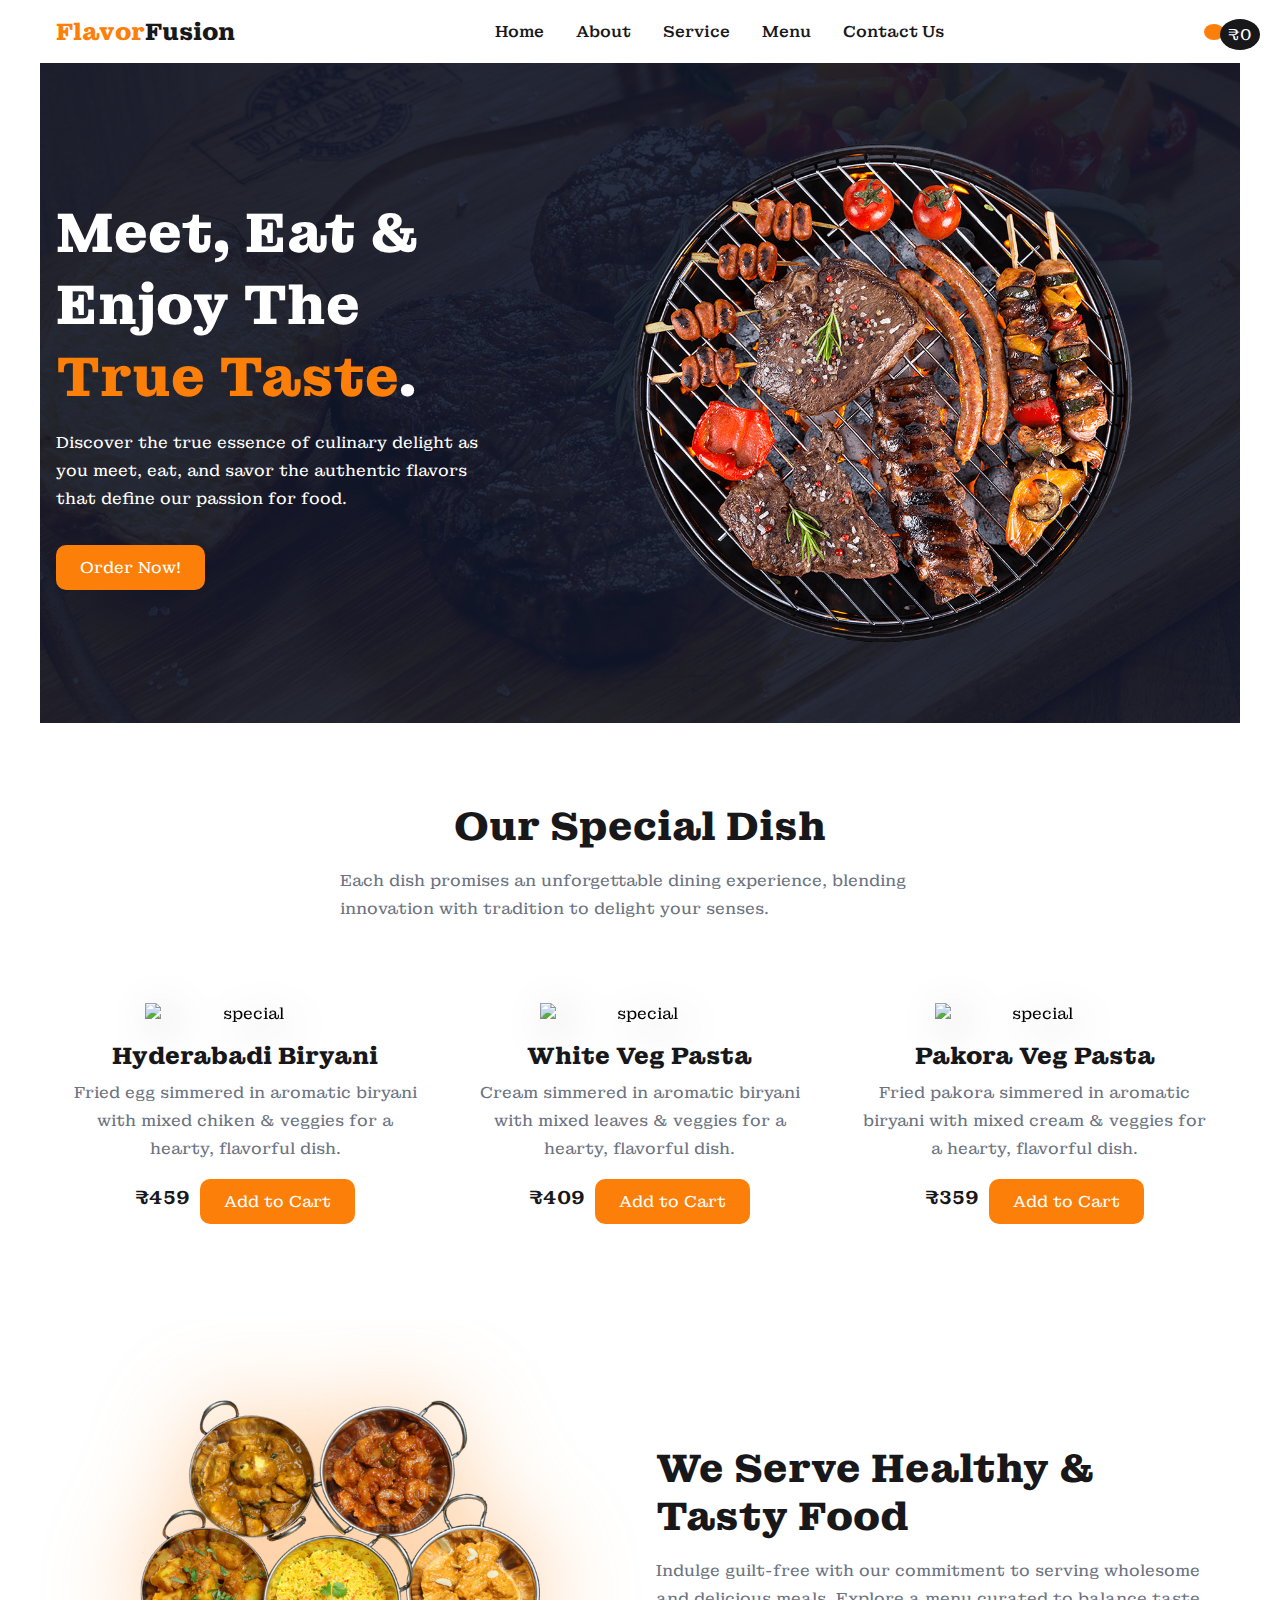
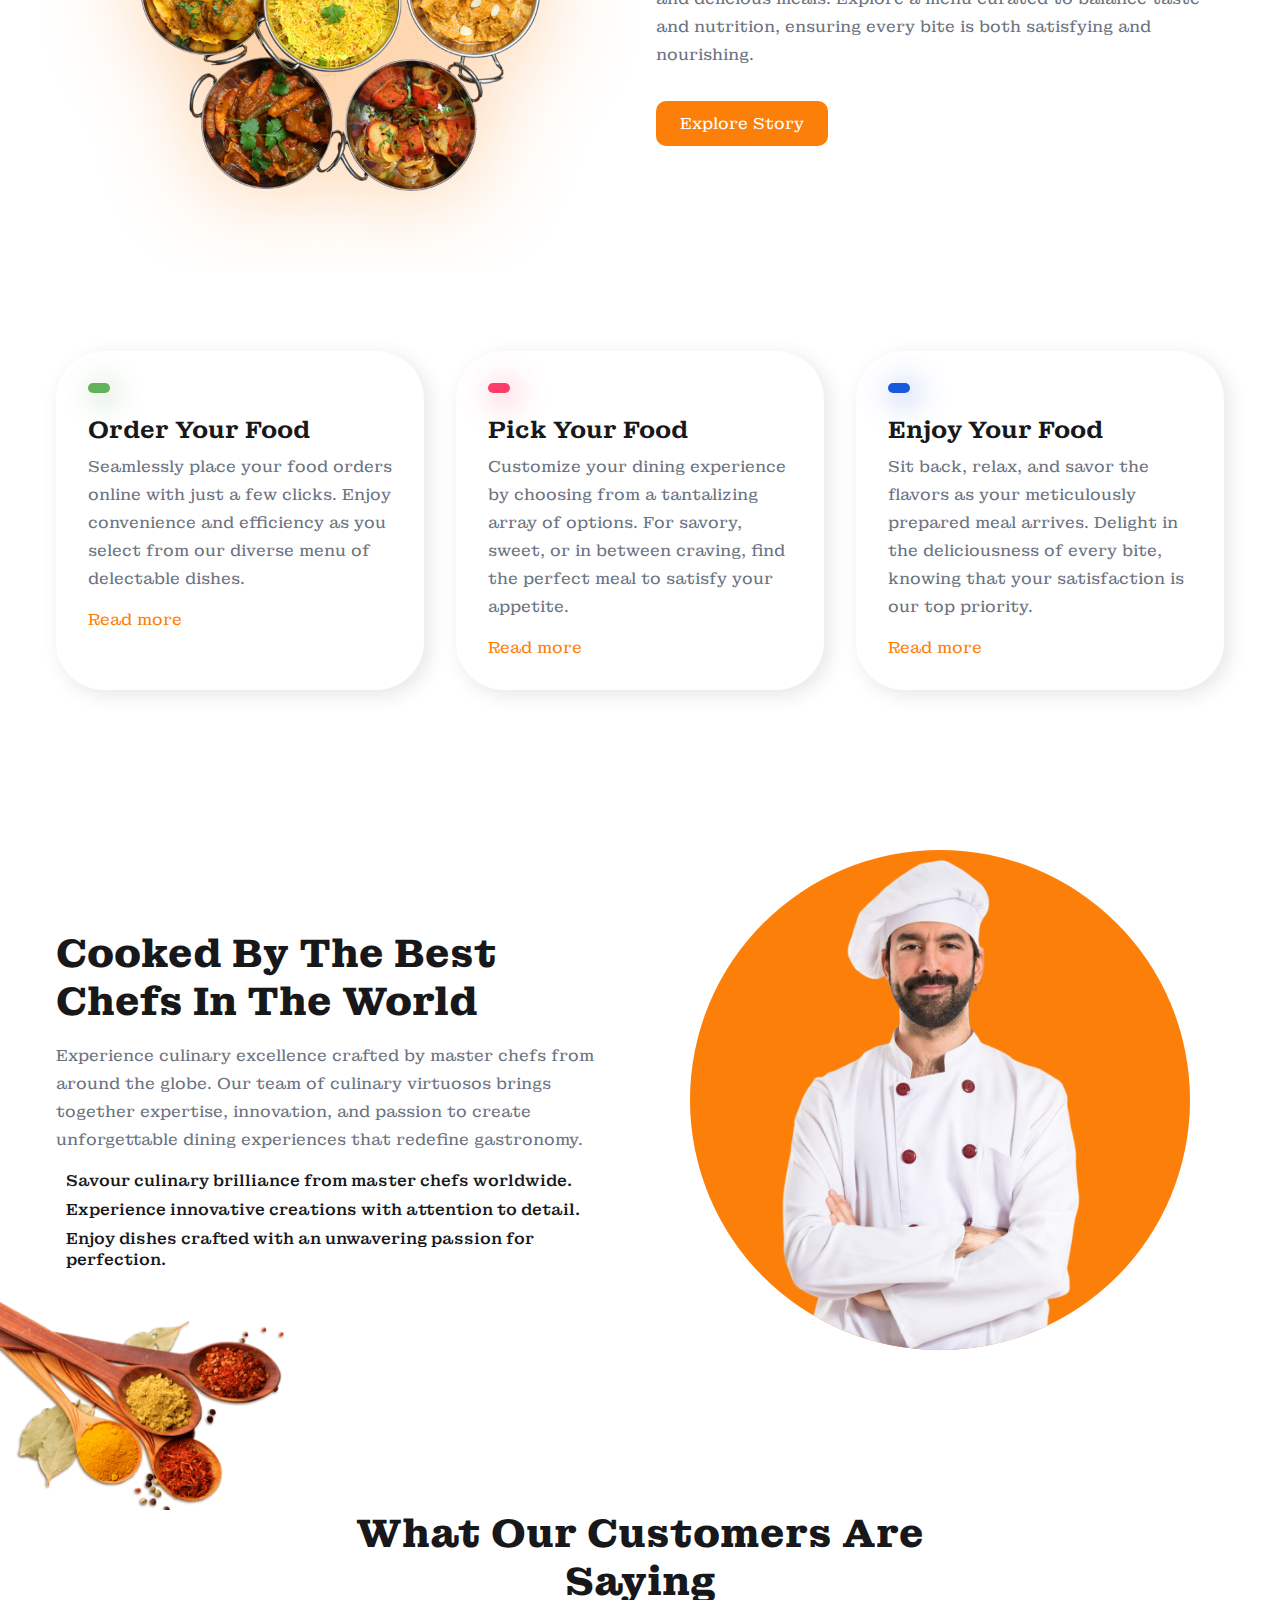
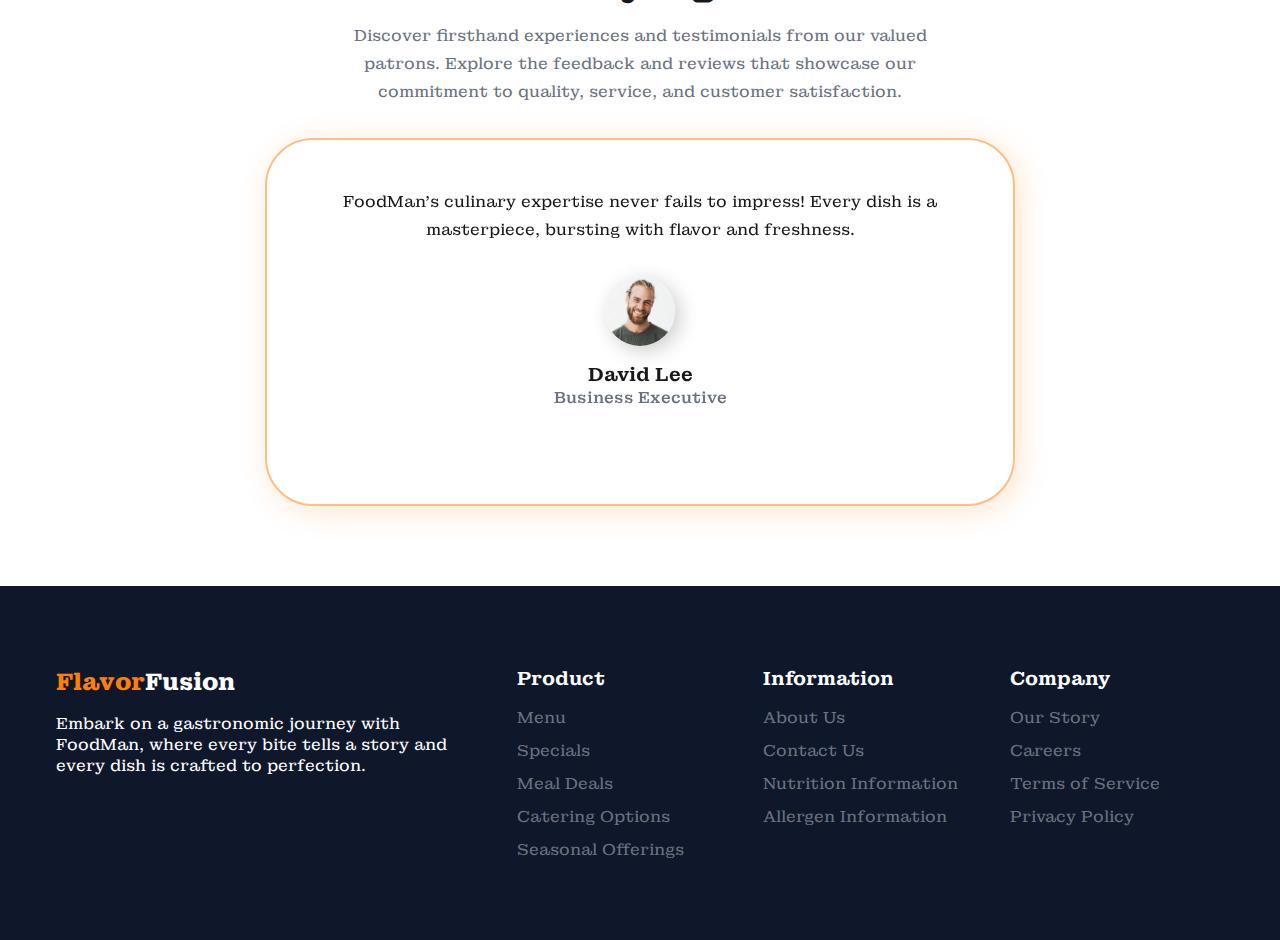
==== index.html @ ec92b1ef "Add files via upload" ====
<!DOCTYPE html>
<html lang="en">
<head>
  <meta charset="UTF-8">
  <meta name="viewport" content="width=device-width, initial-scale=1.0">
  <title>FlavorFusion</title>
  <link rel="stylesheet" href="styles.css">
  <link rel="preconnect" href="https://fonts.googleapis.com">
<link rel="preconnect" href="https://fonts.gstatic.com" crossorigin>
<link href="https://fonts.googleapis.com/css2?family=Montagu+Slab:opsz,wght@16..144,100..700&family=Poppins:ital,wght@0,100;0,200;0,300;0,400;0,500;0,600;0,700;0,800;0,900;1,100;1,200;1,300;1,400;1,500;1,600;1,700;1,800;1,900&display=swap" rel="stylesheet">
<link rel="stylesheet" href="https://cdnjs.cloudflare.com/ajax/libs/remixicon/4.2.0/remixicon.css">
<link
  rel="stylesheet"
  href="https://cdn.jsdelivr.net/npm/swiper@11/swiper-bundle.min.css"
/>
</head>
<body>
  <nav>
    <div class="nav-header">
      <div class="logo nav-logo">
        <a href="#">Flavor<span>Fusion</span></a>
      </div>
      <div class="nav-menu-btn" id="menu-btn">
       <span><i class="ri-menu-line"></i></span>
      </div>

    </div>
    <ul class="nav-links" id="nav-links">
      <li><a href="#">Home</a></li>
      <li><a href="#">About</a></li>
      <li><a href="#">Service</a></li>
      <li><a href="#">Menu</a></li>
      <li><a href="#">Contact Us</a></li>
    </ul>
    <div class="nav-btn">
      <button class="btn">
        <i class="ri-shopping-bag-fill"></i>
        <span>₹0</span>
      </button>
    </div>
  </nav>

  <header class="section-container header-container">
    <div class="header-image">
      <img src="assets/header.png" alt="header">
    </div>
    <div class="header-content">
      <h1>Meet, Eat & Enjoy The <span>True Taste</span>.</h1>
      <p class="section-description" style="color: white;">
        Discover the true essence of culinary delight as you meet, eat, and
        savor the authentic flavors that define our passion for food.
      </p>
      <div class="header-btn">
        <button class="btn">Order Now!</button>
      </div>
    </div>
  </header>

  <section class="section-container special-container" id="special">
    <h2 class="section-header">Our Special Dish</h2>
    <p class="section-description">
      Each dish promises an unforgettable dining experience, blending
      innovation with tradition to delight your senses.
    </p>
    <div class="special-grid">
      <div class="special-card">
        <img src="assets/special-1.png" alt="special">
        <h4>Hyderabadi Biryani</h4>
        <p>Fried egg simmered in aromatic biryani with mixed chiken &
          veggies for a hearty, flavorful dish.
        </p>
        <div class="special-ratings">
          <span><i class="ri-star-fill"></i></span>
          <span><i class="ri-star-fill"></i></span>
          <span><i class="ri-star-fill"></i></span>
          <span><i class="ri-star-fill"></i></span>
          <span><i class="ri-star-fill"></i></span>
        </div>
        <div class="special-footer">
          <p class="price">₹459</p>
          <button class="btn">Add to Cart</button>
        </div>
      </div>
      <div class="special-card">
        <img src="assets/special-2.png" alt="special">
        <h4>White Veg Pasta</h4>
        <p>Cream simmered in aromatic biryani with mixed leaves &
          veggies for a hearty, flavorful dish.
        </p>
        <div class="special-ratings">
          <span><i class="ri-star-fill"></i></span>
          <span><i class="ri-star-fill"></i></span>
          <span><i class="ri-star-fill"></i></span>
          <span><i class="ri-star-fill"></i></span>
          <span><i class="ri-star-fill"></i></span>
        </div>
        <div class="special-footer">
          <p class="price">₹409</p>
          <button class="btn">Add to Cart</button>
        </div>
      </div>
      <div class="special-card">
        <img src="assets/special-3.png" alt="special">
        <h4>Pakora Veg Pasta</h4>
        <p>Fried pakora simmered in aromatic biryani with mixed cream &
          veggies for a hearty, flavorful dish.
        </p>
        <div class="special-ratings">
          <span><i class="ri-star-fill"></i></span>
          <span><i class="ri-star-fill"></i></span>
          <span><i class="ri-star-fill"></i></span>
          <span><i class="ri-star-fill"></i></span>
          <span><i class="ri-star-fill"></i></span>
        </div>
        <div class="special-footer">
          <p class="price">₹359</p>
          <button class="btn">Add to Cart</button>
        </div>
      </div>

    </div>


  </section>
  <section class="section-container explore__container">
    <div class="explore__image">
      <img src="assets/explore.png" alt="explore" />
    </div>
    <div class="explore__content">
      <h1 class="section-header">We Serve Healthy & Tasty Food</h1>
      <p class="section-description">
        Indulge guilt-free with our commitment to serving wholesome and
        delicious meals. Explore a menu curated to balance taste and
        nutrition, ensuring every bite is both satisfying and nourishing.
      </p>
      <div class="explore__btn">
        <button class="btn">
          Explore Story <span><i class="ri-arrow-right-line"></i></span>
        </button>
      </div>
    </div>
  </section>

  <section class="section-container banner__container">
    <div class="banner__card">
      <span class="banner__icon"><i class="ri-bowl-fill"></i></span>
      <h4>Order Your Food</h4>
      <p>
        Seamlessly place your food orders online with just a few clicks. Enjoy
        convenience and efficiency as you select from our diverse menu of
        delectable dishes.
      </p>
      <a href="#">
        Read more
        <span><i class="ri-arrow-right-line"></i></span>
      </a>
    </div>
    <div class="banner__card">
      <span class="banner__icon"><i class="ri-truck-fill"></i></span>
      <h4>Pick Your Food</h4>
      <p>
        Customize your dining experience by choosing from a tantalizing array
        of options. For savory, sweet, or in between craving, find the perfect
        meal to satisfy your appetite.
      </p>
      <a href="#">
        Read more
        <span><i class="ri-arrow-right-line"></i></span>
      </a>
    </div>
    <div class="banner__card">
      <span class="banner__icon"><i class="ri-star-smile-fill"></i></span>
      <h4>Enjoy Your Food</h4>
      <p>
        Sit back, relax, and savor the flavors as your meticulously prepared
        meal arrives. Delight in the deliciousness of every bite, knowing that
        your satisfaction is our top priority.
      </p>
      <a href="#">
        Read more
        <span><i class="ri-arrow-right-line"></i></span>
      </a>
    </div>
  </section>

  <section class="chef" id="chef">
    <img src="assets/topping.png" alt="topping" class="chef__bg" />
    <div class="section-container chef__container">
      <div class="chef__image">
        <img src="assets/chef.png" alt="chef" />
      </div>
      <div class="chef__content">
        <h2 class="section-header">Cooked By The Best Chefs In The World</h2>
        <p class="section-description">
          Experience culinary excellence crafted by master chefs from around
          the globe. Our team of culinary virtuosos brings together expertise,
          innovation, and passion to create unforgettable dining experiences
          that redefine gastronomy.
        </p>
        <ul class="chef__list">
          <li>
            <span><i class="ri-checkbox-fill"></i></span>
            Savour culinary brilliance from master chefs worldwide.
          </li>
          <li>
            <span><i class="ri-checkbox-fill"></i></span>
            Experience innovative creations with attention to detail.
          </li>
          <li>
            <span><i class="ri-checkbox-fill"></i></span>
            Enjoy dishes crafted with an unwavering passion for perfection.
          </li>
        </ul>
      </div>
    </div>
  </section>

  <section class="section-container client__container" id="client">
    <h2 class="section-header">What Our Customers Are Saying</h2>
    <p class="section-description">
      Discover firsthand experiences and testimonials from our valued patrons.
      Explore the feedback and reviews that showcase our commitment to
      quality, service, and customer satisfaction.
    </p>
    <div class="client__swiper">
      <!-- Slider main container -->
      <div class="swiper">
        <!-- Additional required wrapper -->
        <div class="swiper-wrapper">
          <!-- Slides -->
          <div class="swiper-slide">
            <div class="client__card">
              <p>
                FoodMan's culinary expertise never fails to impress! Every
                dish is a masterpiece, bursting with flavor and freshness.
              </p>
              <img src="assets/client-1.jpg" alt="client" />
              <h4>David Lee</h4>
              <h5>Business Executive</h5>
            </div>
          </div>
          <div class="swiper-slide">
            <div class="client__card">
              <p>
                I always turn to FoodMan for a quick and delicious meal. Their
                efficient service and mouthwatering options never disappoint!
              </p>
              <img src="assets/client-2.jpg" alt="client" />
              <h4>Emily Johnson</h4>
              <h5>Food Blogger</h5>
            </div>
          </div>
          <div class="swiper-slide">
            <div class="client__card">
              <p>
                FoodMan has become my go-to for all my catering needs. Their
                attention to detail and exceptional customer service make
                every event a success.
              </p>
              <img src="assets/client-3.jpg" alt="client" />
              <h4>Michael Thompson</h4>
              <h5>Event Planner</h5>
            </div>
          </div>
        </div>
        <!-- If we need pagination -->
        <div class="swiper-pagination"></div>
      </div>
    </div>
  </section>

  <footer class="footer" id="contact">
    <div class="section-container footer__container">
      <div class="footer__col">
        <div class="logo footer__logo">
          <a href="#">Flavor<span style="color: #ffffff;">Fusion</span></a>
        </div>
        <p class="section__description" style="color: #ffffff;">
          Embark on a gastronomic journey with FoodMan, where every bite tells
          a story and every dish is crafted to perfection.
        </p>
      </div>
      <div class="footer__col">
        <h4>Product</h4>
        <ul class="footer__links">
          <li><a href="#">Menu</a></li>
          <li><a href="#">Specials</a></li>
          <li><a href="#">Meal Deals</a></li>
          <li><a href="#">Catering Options</a></li>
          <li><a href="#">Seasonal Offerings</a></li>
        </ul>
      </div>
      <div class="footer__col">
        <h4>Information</h4>
        <ul class="footer__links">
          <li><a href="#">About Us</a></li>
          <li><a href="#">Contact Us</a></li>
          <li><a href="#">Nutrition Information</a></li>
          <li><a href="#">Allergen Information</a></li>
        </ul>
      </div>
      <div class="footer__col">
        <h4>Company</h4>
        <ul class="footer__links">
          <li><a href="#">Our Story</a></li>
          <li><a href="#">Careers</a></li>
          <li><a href="#">Terms of Service</a></li>
          <li><a href="#">Privacy Policy</a></li>
        </ul>
      </div>
    </div>
    
  </footer>
  <script src="https://unpkg.com/scrollreveal"></script>
<script src="https://cdn.jsdelivr.net/npm/swiper@11/swiper-bundle.min.js"></script>
<script src="main.js"></script>
</body>
</html>
---- styles.css ----
:root {
  --primary-color: #fc7f09;
  --primary-color-light: #fffcfa;
  --primary-color-dark: #db6e09;
  --text-dark: #18181b;
  --text-light: #6b7280;
  --white: #ffffff;
  --max-width: 1200px;
}

*{
  margin: 0;
  padding: 0;
  box-sizing: border-box;
  font-family: "Montagu Slab", sans-serif;
}
.section-container{
  max-width: var(--max-width);
  margin: auto;
  padding: 5rem 1rem;
}
.section-header{
  margin-bottom: 1rem;
  font-size: 2.5rem;
  font-weight: 700;
  line-height: 3rem;
  color: var(--text-dark);
  text-align: center;
}
.section-description{
  color: var(--text-light);
  line-height: 1.75rem;
  text-align: center;
}
.btn{
  padding: 0.75rem 1.5rem;
  outline: none;
  border: none;
  white-space: nowrap;
  font-size: 1rem;
  color: var(--white);
  cursor: pointer;
  background-color: var(--primary-color);
  transition: 0.3s ease;
  border-radius: 10px;
}
.btn:hover{
  background-color: var(--primary-color-dark);
}
.logo a{
  font-size: 1.5rem;
  font-weight: 700;
  color: var(--primary-color);
}
.logo a span{
  color: var(--text-dark);
}
img{
  display: flex;
  width: 100%;
}
a{
  text-decoration: none;
  transition: 0.3s ease;
}
ul{
  list-style: none;
}
body{
  scroll-behavior: smooth;
}
nav{
  position: fixed;
  isolation: isolate;
  width: 100%;
  z-index: 9;
}
.nav-header{
  width: 100%;
  padding: 1rem;
  display: flex;
  align-items: center;
  justify-content: space-between;
  background-color: var(--primary-color);
}
.nav-logo a{
  color: var(--white);
}
.nav-menu-btn{
  font-size: 1.5rem;
  color: var(--white);
  cursor: pointer;
}
.nav-links{
  position: absolute;
  top: 60px;
  left: 0;
  width: 100%;
  padding: 2rem;
  list-style: none;
  display: flex;
  align-items: center;
  justify-content: center;
  flex-direction: column;
  gap: 2rem;
  background-color: var(--primary-color-light);
  transition: 0.5s;
  z-index: -1;
  transform: translateY(-100%);
}
.nav-links.open{
  transform: translateY(0);
}
.nav-links a{
  font-weight: 500;
  color: var(--primary-color);

}
.nav-links a:hover{
  color: var(--text-dark);
}
.nav-btn{
  display: none;
  position: relative;
}
.nav-btn span{
  background-color: #18181b;
  border-radius: 50%;
  display: flex;
  justify-content: center;
  align-items: center;
  color: var(--white);
  position: absolute;
  top: -5px;
  left: 80%;
  padding: 5px 8px;
  font-size: 16px;
}
.header-container{
  display: grid;
  gap: 2rem;
  overflow: hidden;
  background: linear-gradient(rgba(15, 23, 43, .9), rgba(15, 23, 43, .9)), url(assets/bg-hero.jpg);
  background-position: center center;
  background-repeat: no-repeat;
  background-size: cover;
}
.header-image img{
  max-width: 500px;
  margin-inline: auto;
  animation: imgRotate 50s linear infinite;

}

@keyframes imgRotate { 
    100% { 
        transform: rotate(360deg); 
    } 
}
.header-content h1{
  margin-bottom: 1rem;
  font-size: 3.5rem;
  font-weight: 700;
  line-height: 4.5rem;
  color: #ffffff;
  text-align: center;
}
.header-content h1 span{
  color: var(--primary-color);
}
.header-content .section-description{
  margin-bottom: 2rem;
}
.header-content .header-btn{
  text-align: center;
}
.special-container :is(.section-header, .section-description){
  max-width: 600px;
  margin-inline: auto;
}
.special-grid{
  margin-top: 4rem;
  display: grid;
  gap: 1rem;
}
.special-card{
  padding: 1rem;
  text-align: center;
  border-radius: 2rem;
  transition: 0.3s ease;
}
.special-card:hover{
  box-shadow: 10px 10px 40px rgba(0,0,0,0.1);
}
.special-card img{
  max-width: 200px;
  margin-inline: auto;
  margin-bottom: 1rem;
  filter: drop-shadow(10px 10px 20px rgba(0,0,0,0.3));
}
.special-card h4{
  margin-bottom: 0.5rem;
  font-size: 1.5rem;
  font-weight: 700;
  color: var(--text-dark);
}
.special-card p{
  margin-bottom: 0.5rem;
  color: var(--text-light);
  line-height: 1.75;
}
.special-ratings{
  margin-bottom: 1rem;
  font-size: 1rem;
  color: goldenrod;
}
.special-footer{
  display: flex;
  align-items: center;
  justify-content: center;
  gap: 10px;
}
.special-footer .price{
  font-size: 1.2rem;
  font-weight: 600;
  color: var(--text-dark);
}
.explore__container {
  display: grid;
  gap: 2rem;
  overflow: hidden;
}

.explore__image img {
  max-width: 400px;
  margin-inline: auto;
  filter: drop-shadow(0 0 50px rgba(252, 127, 9, 0.4));
}

.explore__content .section-description {
  margin-bottom: 2rem;
}

.explore__btn {
  text-align: center;
}

.banner__container {
  display: grid;
  gap: 1rem;
}

.banner__card {
  padding: 2rem;
  box-shadow: 5px 5px 20px rgba(0, 0, 0, 0.1);
  border-radius: 3rem;
  transition: 0.3s;
}

.banner__card:hover {
  box-shadow: 10px 10px 40px rgba(0, 0, 0, 0.1);
}

.banner__card .banner__icon {
  display: inline-block;
  margin-bottom: 1rem;
  padding: 5px 11px;
  font-size: 2rem;
  color: var(--white);
  border-radius: 1rem;
}

.banner__card:nth-child(1) .banner__icon {
  background-color: #62b15c;
  box-shadow: 5px 5px 30px #62b15cd0;
}

.banner__card:nth-child(2) .banner__icon {
  background-color: #ff3e67;
  box-shadow: 5px 5px 30px #ff3e67d0;
}

.banner__card:nth-child(3) .banner__icon {
  background-color: #185adb;
  box-shadow: 5px 5px 30px #185adbd0;
}

.banner__card h4 {
  margin-bottom: 0.5rem;
  font-size: 1.5rem;
  font-weight: 600;
  color: var(--text-dark);
}

.banner__card p {
  margin-bottom: 1rem;
  color: var(--text-light);
  line-height: 1.75rem;
}

.banner__card a {
  display: flex;
  align-items: center;
  gap: 10px;
  font-size: 500;
  color: var(--primary-color);
}

.banner__card a span {
  font-size: 1.25rem;
  transition: 0.3s;
}

.banner__card a:hover span {
  transform: translateX(10px);
}

.chef {
  position: relative;
  isolation: isolate;
  overflow: hidden;
}

.chef__bg {
  position: absolute;
  z-index: -1;
  max-width: 275px;
  left: -4rem;
  bottom: -2rem;
}

.chef__container {
  padding-bottom: 10rem;
  display: grid;
  gap: 2rem;
}

.chef__content .section-description {
  margin-bottom: 1rem;
}

.chef__image {
  position: relative;
  isolation: isolate;
}

.chef__image img {
  max-width: 500px;
  border-radius: 100%;
  margin-inline: auto;
}

.chef__image::after {
  position: absolute;
  content: "";
  bottom: 0;
  left: 50%;
  transform: translateX(-50%);
  height: 100%;
  width: 100%;
  max-width: 500px;
  background-color: var(--primary-color);
  border-radius: 100%;
  z-index: -1;
}

.chef__list {
  display: grid;
  gap: 0.5rem;
}

.chef__list li {
  display: flex;
  align-items: center;
  justify-content: center;
  gap: 10px;
  font-weight: 500;
  color: var(--text-dark);
}

.chef__list li span {
  font-size: 1.5rem;
}

.chef__list li:nth-child(1) span {
  color: #62b15c;
}
.chef__list li:nth-child(2) span {
  color: #ff3e67;
}
.chef__list li:nth-child(3) span {
  color: #185adb;
}

.client__container {
  padding-top: 0;
}

.client__container :is(.section-header, .section-description) {
  max-width: 600px;
  margin-inline: auto;
  text-align: center;
}

.client__swiper {
  margin-top: 2rem;
  max-width: 750px;
  margin-inline: auto;
  padding: 3rem 1rem;
  overflow: hidden;
  border: 2px solid rgba(252, 127, 9, 0.5);
  box-shadow: 5px 5px 30px rgba(252, 127, 9, 0.2);
  border-radius: 3rem;
}

.swiper {
  padding-bottom: 3rem;
  width: 100%;
}

.client__card {
  text-align: center;
}

.client__card p {
  margin-bottom: 2rem;
  color: var(--text-dark);
  line-height: 1.75rem;
}

.client__card img {
  margin-bottom: 1rem;
  max-width: 70px;
  margin-inline: auto;
  border-radius: 100%;
  box-shadow: 5px 5px 20px rgba(0, 0, 0, 0.2);
}

.client__card h4 {
  font-size: 1.2rem;
  font-weight: 600;
  color: var(--text-dark);
}

.client__card h5 {
  font-size: 1rem;
  font-weight: 500;
  color: var(--text-light);
  margin-bottom: 48px;
}

.swiper-pagination-bullet-active {
  background-color: var(--primary-color);
}

.footer {
  background-color:#0F172B;
}

.footer__container {
  display: grid;
  gap: 4rem 2rem;
}

.footer__logo {
  margin-bottom: 1rem;
}

.footer__col .section-description {
  text-align: left;
}

.footer__col h4 {
  margin-bottom: 1rem;
  font-size: 1.2rem;
  font-weight: 600;
  color: #ffffff;
}

.footer__links {
  display: grid;
  gap: 0.75rem;
}

.footer__links a {
  color: var(--text-light);
}

.footer__links a:hover {
  color: var(--primary-color);
}




@media (width > 540px){
.special-grid{
  grid-template-columns: repeat(2,1fr);
  
}

.banner__container {
  grid-template-columns: repeat(2, 1fr);
}

.footer__container {
  grid-template-columns: 3fr 2fr;
}
}
@media (width > 768px){
  nav{
    position: static;
    padding: 1rem 1rem;
    max-width: var(--max-width);
    margin-inline: auto;
    display: flex;
    align-items: center;
    justify-content: space-between;
    gap: 2rem;
  }
  .nav-header{
    flex: 1;
    padding: 0;
    background-color: transparent;
  }
  .nav-logo a{
    color: var(--primary-color);
  }
  .nav-menu-btn{
    display: none;
  }
  .nav-links{
    position: static;
    padding: 0;
    flex-direction: row;
    background-color: transparent;
    transform: none;
  }
  .nav-links a{
    color: var(--text-dark);
  }
  .nav-links a:hover{
    color: var(--primary-color);
  }
  .nav-btn{
    display: flex;
    flex: 1;
  }
  .nav-btn .btn{
    padding: 8px 10px;
    font-size: 1.5rem;
    border-radius: 100%;
  }
  .header-container{
    grid-template-columns: 2fr 3fr;
    align-items: center;
  }
  .header-container h1,
  .header-content, .section-description,
  .header-btn{
    text-align: left;
  }
  .header-btn{
    float: left;

  }
  .header-image{
    grid-area: 1/2/2/3;
    animation: imgRotate 50s linear infinite;

  }
  
  @keyframes imgRotate { 
      100% { 
          transform: rotate(360deg); 
      } 
  }
  .special-grid{
    grid-template-columns: repeat(3,1fr);
    align-items: center;
  }
  .explore__container {
    grid-template-columns: repeat(2, 1fr);
    align-items: center;
  }

  .explore__content .section-header {
    max-width: 500px;
  }

  .explore__content :is(.section-header, .section-description),
  .explore__btn {
    text-align: left;
  }

  .banner__container {
    grid-template-columns: repeat(3, 1fr);
  }

  .chef__bg {
    max-width: 300px;
  }

  .chef__container {
    grid-template-columns: repeat(2, 1fr);
    align-items: center;
  }

  .chef__image {
    grid-area: 1/2/2/3;
  }

  .chef__content :is(.section-header, .section-description) {
    text-align: left;
  }

  .chef__list li {
    justify-content: flex-start;
  }

  .client__swiper {
    padding: 3rem 2rem;
  }

  .footer__container {
    grid-template-columns: 2fr repeat(3, 1fr);
  }


}

@media (width > 1024px) {
  .special__grid {
    gap: 2rem;
  }

  .special__card {
    padding: 2rem;
    border-radius: 3rem;
  }

  .banner__container {
    gap: 2rem;
  }

  .chef__bg {
    max-width: 375px;
  }
}
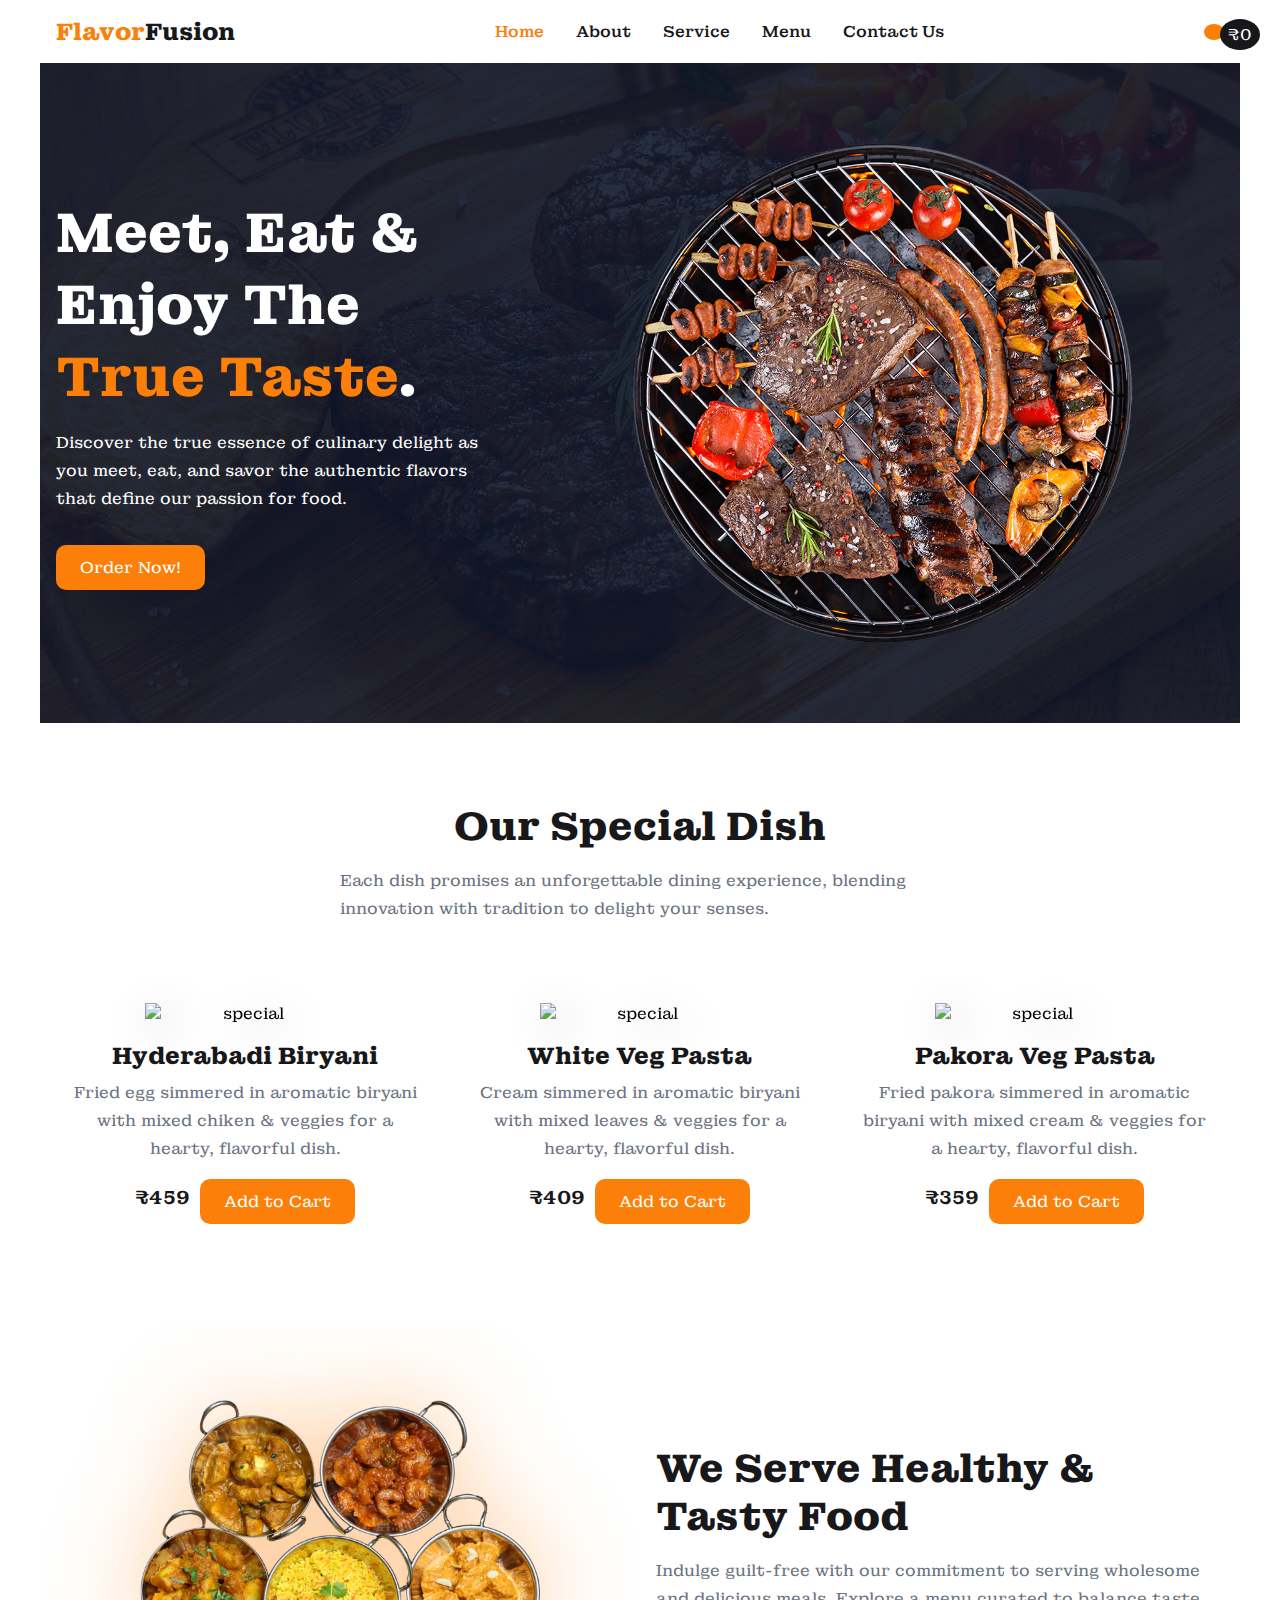
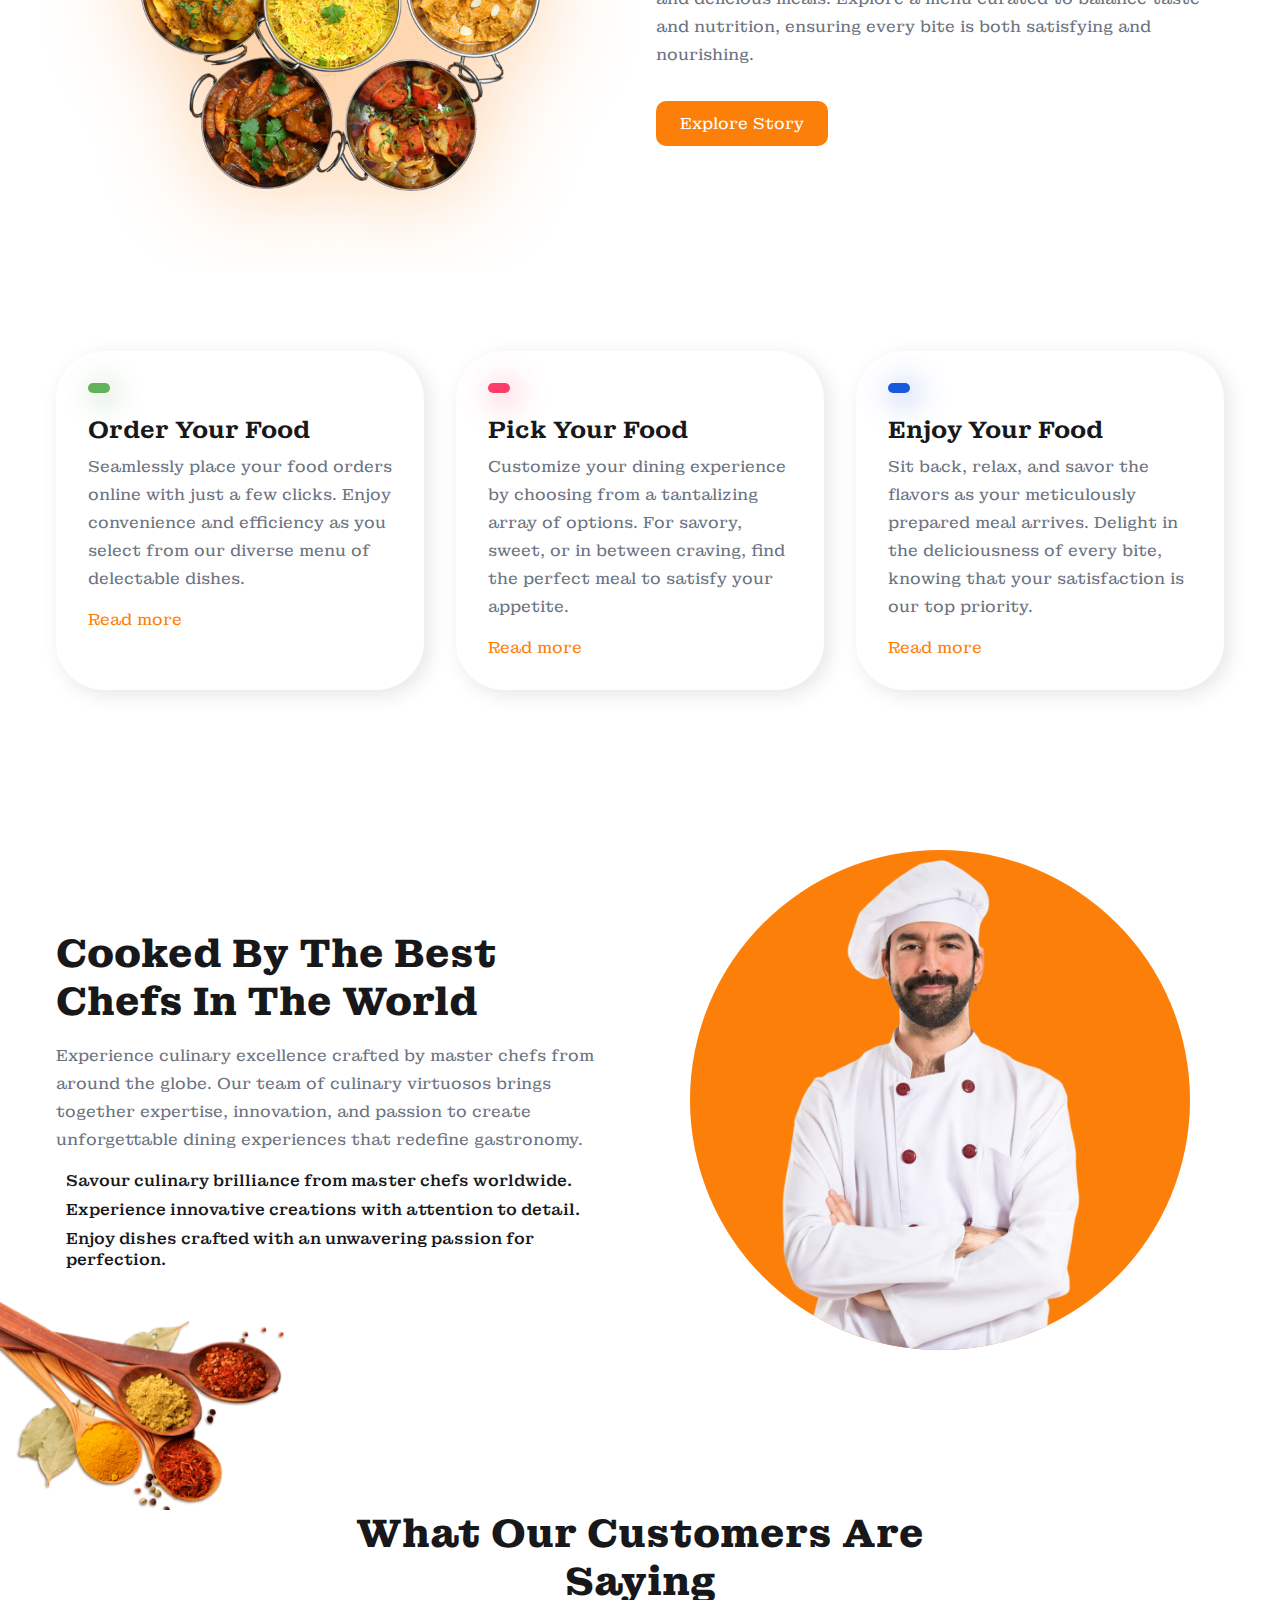
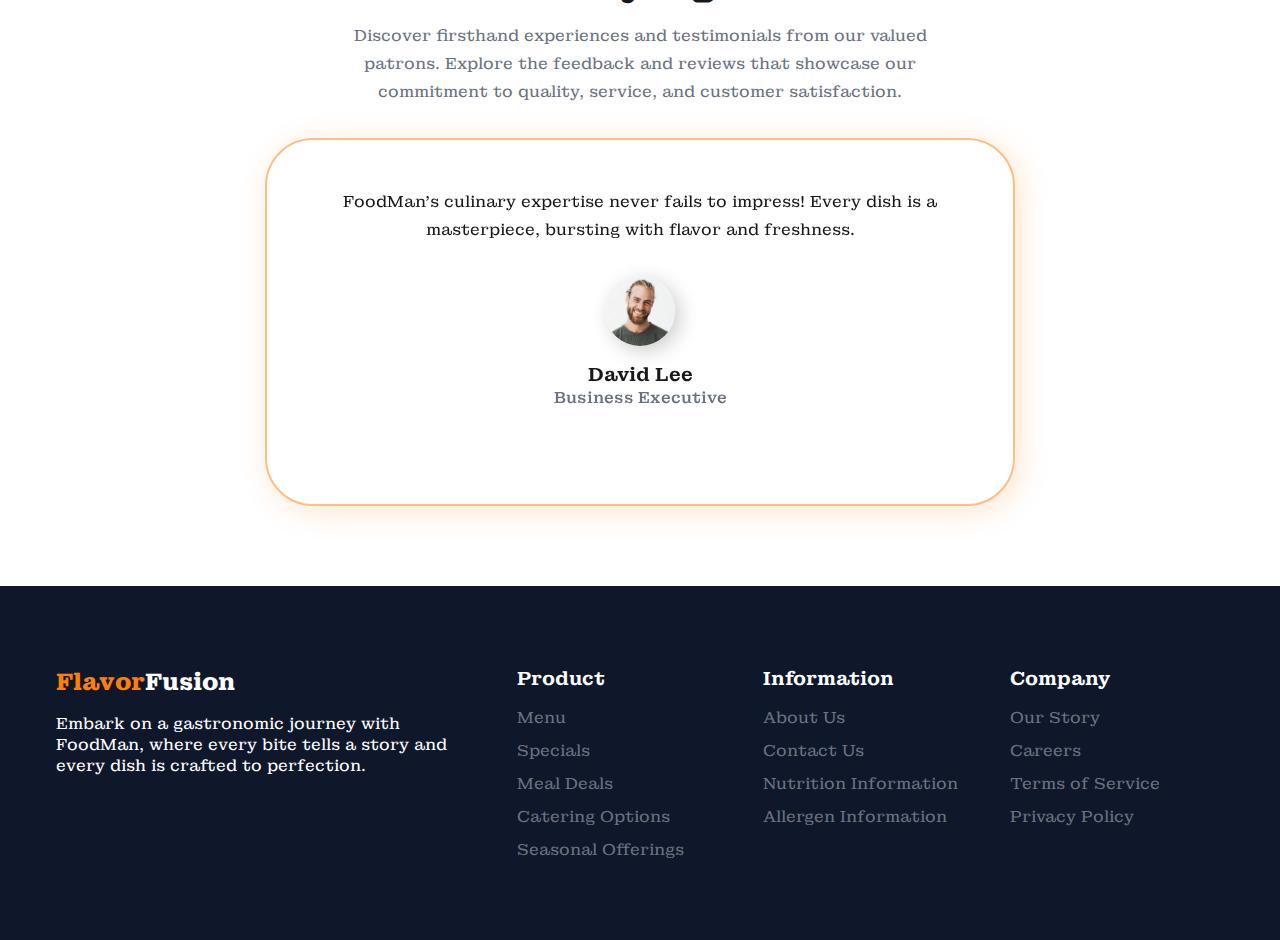
==== commit 7d8f3544: "start" ====
--- a/index.html
+++ b/index.html
@@ -26,11 +26,11 @@
 
     </div>
     <ul class="nav-links" id="nav-links">
-      <li><a href="#">Home</a></li>
-      <li><a href="#">About</a></li>
-      <li><a href="#">Service</a></li>
-      <li><a href="#">Menu</a></li>
-      <li><a href="#">Contact Us</a></li>
+  <li><a href="#" style="color: #fc7f09;">Home</a></li>
+      <li><a href="About.html">About</a></li>
+      <li><a href="service.html">Service</a></li>
+      <li><a href="menu.html">Menu</a></li>
+      <li><a href="contact.html">Contact Us</a></li>
     </ul>
     <div class="nav-btn">
       <button class="btn">
--- a/styles.css
+++ b/styles.css
@@ -647,3 +647,21 @@
     max-width: 375px;
   }
 }
+
+
+
+
+
+.head-menu{
+ 
+    display: flex;
+    align-items: center;
+    justify-content: center;
+    gap: 2rem;
+    overflow: hidden;
+    background: linear-gradient(rgba(15, 23, 43, .9), rgba(15, 23, 43, .9)), url(assets/bg-hero.jpg);
+    background-position: center center;
+    background-repeat: no-repeat;
+    background-size: cover;
+  
+}